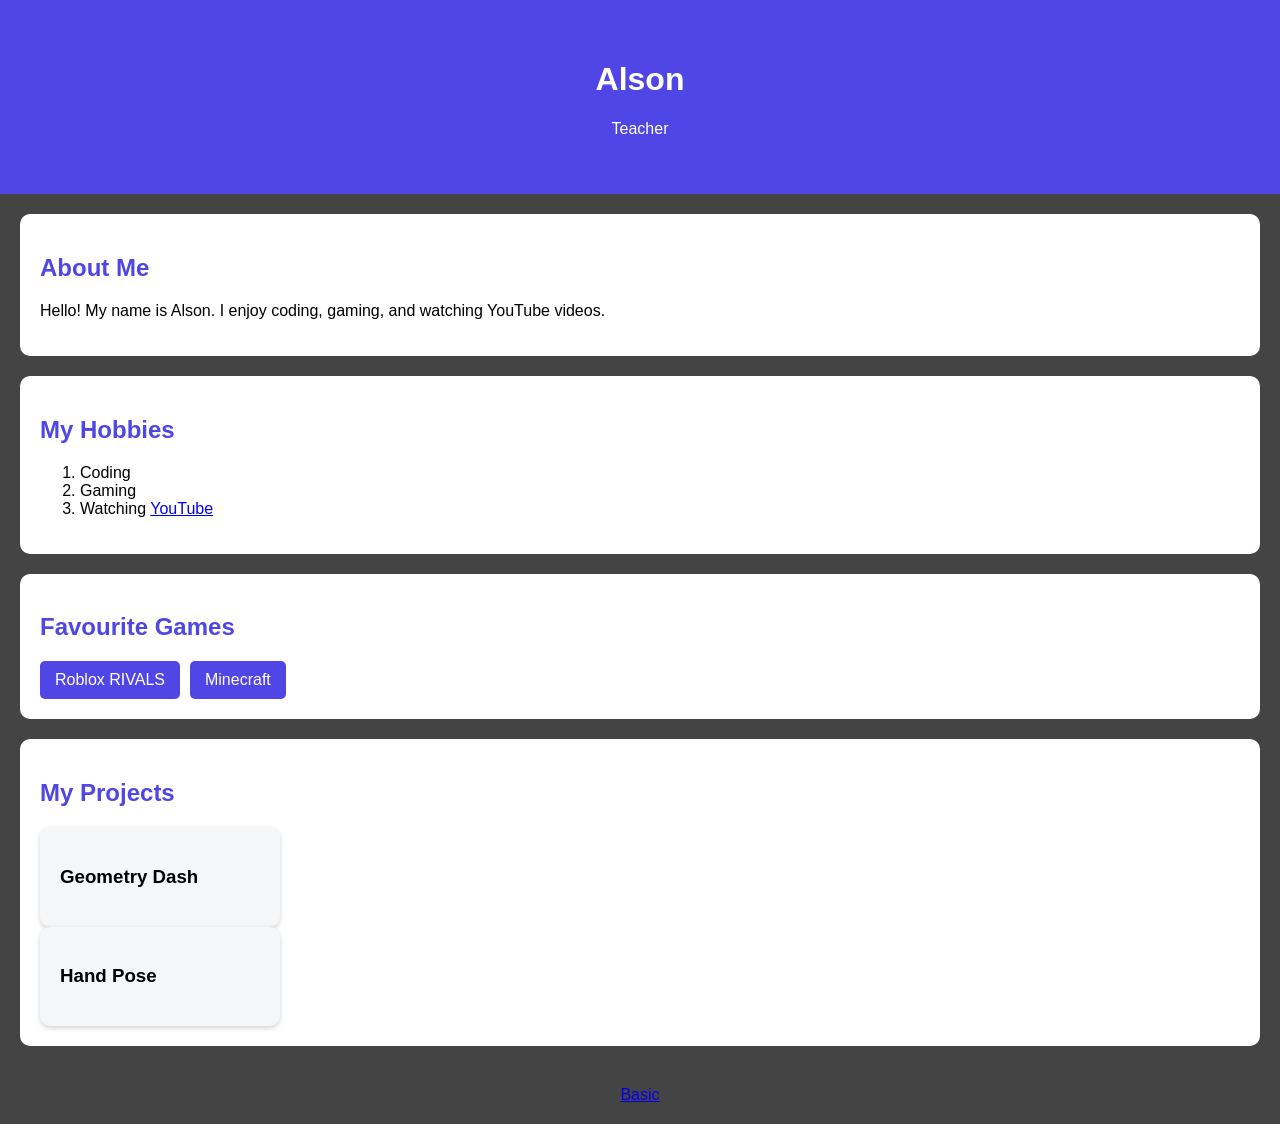
==== index.html @ b44c2423 "Initial commit" ====
<!doctype html>
<html>
  <head>
    <title>Alson's Website</title>
    <link rel="stylesheet" href="style.css">
  </head>

  <body>
    <header>
      <h1>Alson</h1>
      <p>Teacher</p>
    </header>

    <!-- About me -->
    <section>
      <h2>About Me</h2>

      <p>
        Hello! My name is Alson. I enjoy coding, gaming, and watching YouTube videos.
      </p>
    </section>

    <!-- My Hobbies -->
    <section>
      <h2>My Hobbies</h2>
      <ol>
        <li>Coding</li>
        <li>Gaming</li>
        <li>Watching <a href="https://www.youtube.com/watch?v=dQw4w9WgXcQ" target="_self">YouTube</a></li>
      </ol>
    </section>

    <!-- My Favourite Video Games -->
    <section>
      <h2>Favourite Games</h2>

      <div class="games">
        <a href="https://www.roblox.com/games/17625359962/RIVALS" target="_blank">Roblox RIVALS</a>
        <a href="https://www.minecraft.net/en-us" target="_blank">Minecraft</a>
      </div>
    </section>

    <!-- My projects (add each time when a project is completed) -->
    <section>
      <h2>My Projects</h2>

      <div class="projects">
        <a href="02_geometrydash/index.html" target="_blank" class="card">
          <h3>Geometry Dash</h3>
          <p></p>
        </a>
      </div>
      <div class="projects">
        <a href="03_handpose/index.html" target="_blank" class="card">
          <h3>Hand Pose</h3>
          <p></p>
        </a>
      </div>
    </section>

    <footer>

      <!-- uncomment below for lesson 2. can be commented after to hide -->
      <a href="basic.html" target ="_blank">Basic</a>

    </footer>
  </body>
</html>
---- style.css ----
body {
  font-family: Arial, sans-serif;
  background-color: #444444;
  margin: 0;
}

header {
  background-color: #4f46e5;
  color: white;
  text-align: center;
  padding: 40px;
}

section {
  background-color: white;
  margin: 20px;
  padding: 20px;
  border-radius: 10px;
}

h2 {
  color: #4f46e5;
}

.games {
  display: flex;
  gap: 10px;
  flex-wrap: wrap;
}

.games a {
  background-color: #4f46e5;
  color: white;
  text-decoration: none;
  padding: 10px 15px;
  border-radius: 5px;
}

.games a:hover {
  background-color: #3730a3;
}

.projects {
  display: flex;
  gap: 20px;
  flex-wrap: wrap;
}

.card {
  background-color: #f4f6f8;
  width: 200px;
  padding: 20px;
  border-radius: 10px;
  text-decoration: none;
  color: black;
  box-shadow: 0 2px 5px lightgray;
}

.card:hover {
  transform: translateY(-5px);
}

footer {
  text-align: center;
  padding: 20px;
}
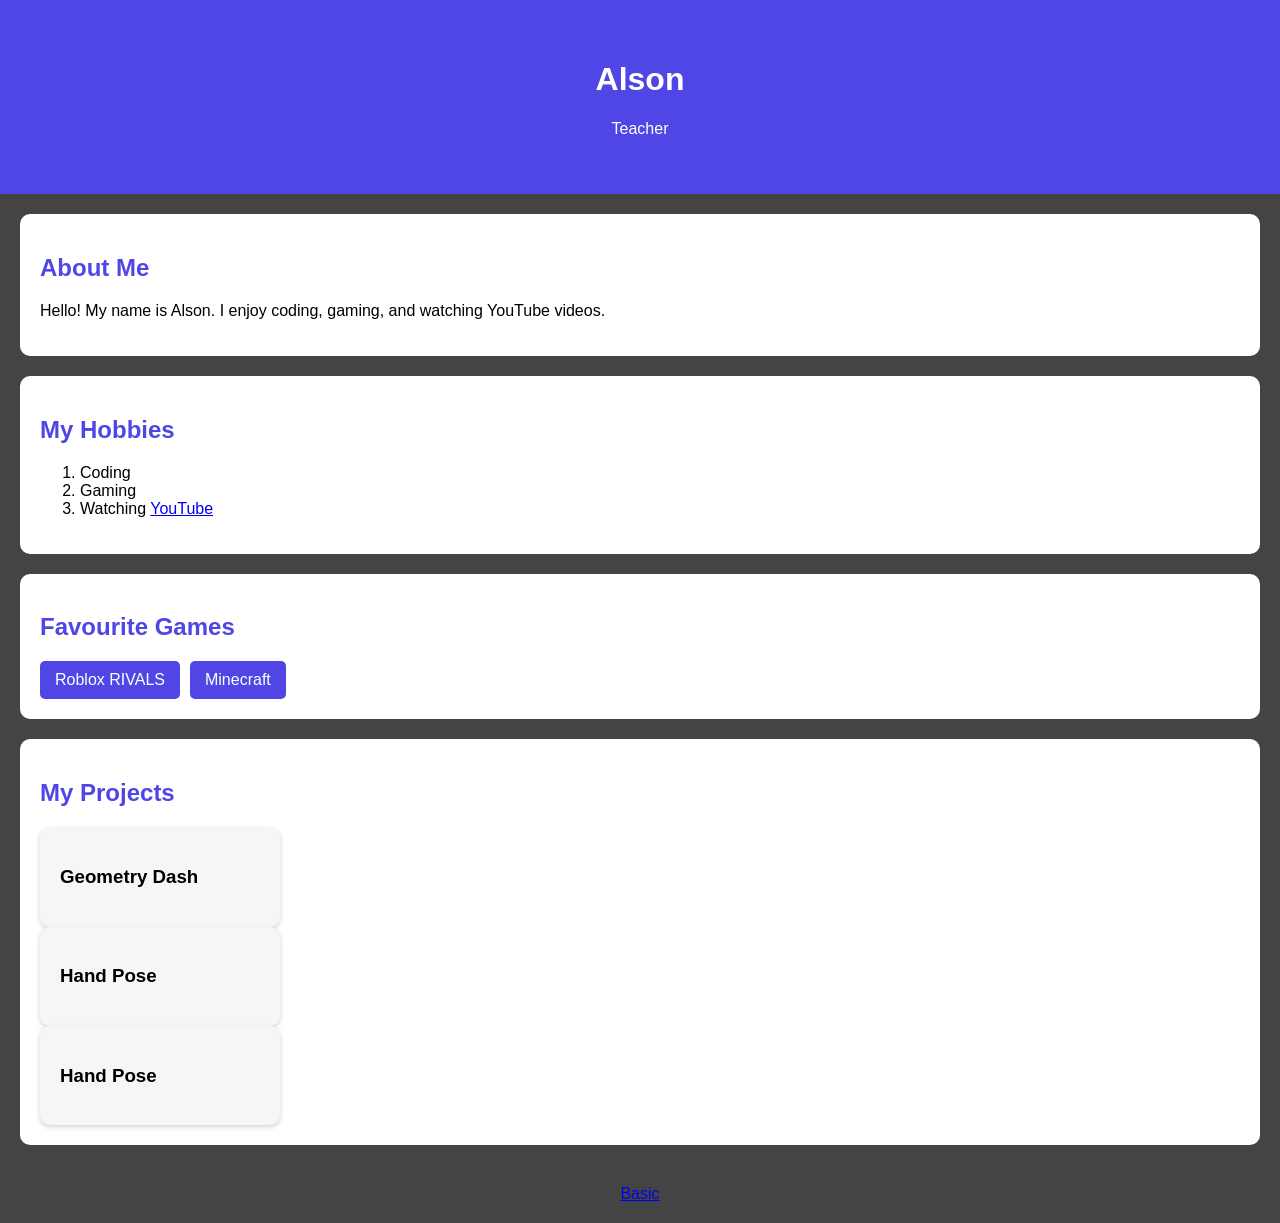
==== commit d2f04a0a: "Sep 25, 2026, 9:48 AM" ====
--- a/index.html
+++ b/index.html
@@ -56,6 +56,12 @@
           <p></p>
         </a>
       </div>
+      <div class="projects">
+        <a href="04_handpose/index.html" target="_blank" class="card">
+          <h3>Hand Pose</h3>
+          <p></p>
+        </a>
+      </div>
     </section>
 
     <footer>
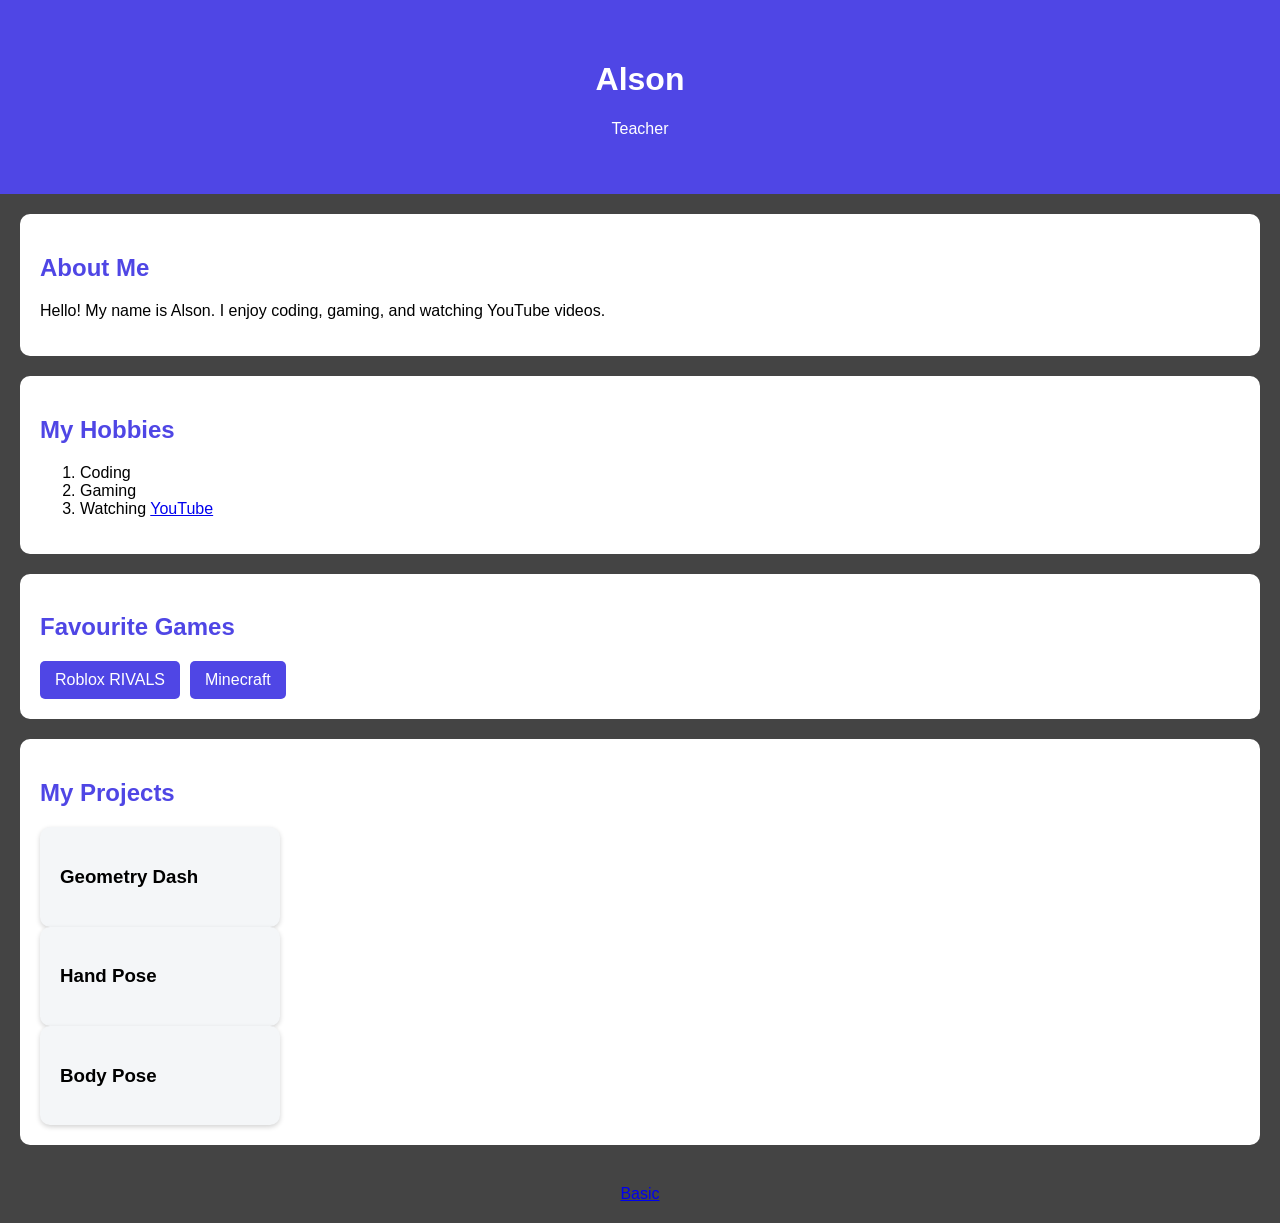
==== commit 94b9e831: "Sep 25, 2026, 9:49 AM" ====
--- a/index.html
+++ b/index.html
@@ -57,8 +57,8 @@
         </a>
       </div>
       <div class="projects">
-        <a href="04_handpose/index.html" target="_blank" class="card">
-          <h3>Hand Pose</h3>
+        <a href="04_bodypose_game/index.html" target="_blank" class="card">
+          <h3>Body Pose</h3>
           <p></p>
         </a>
       </div>
